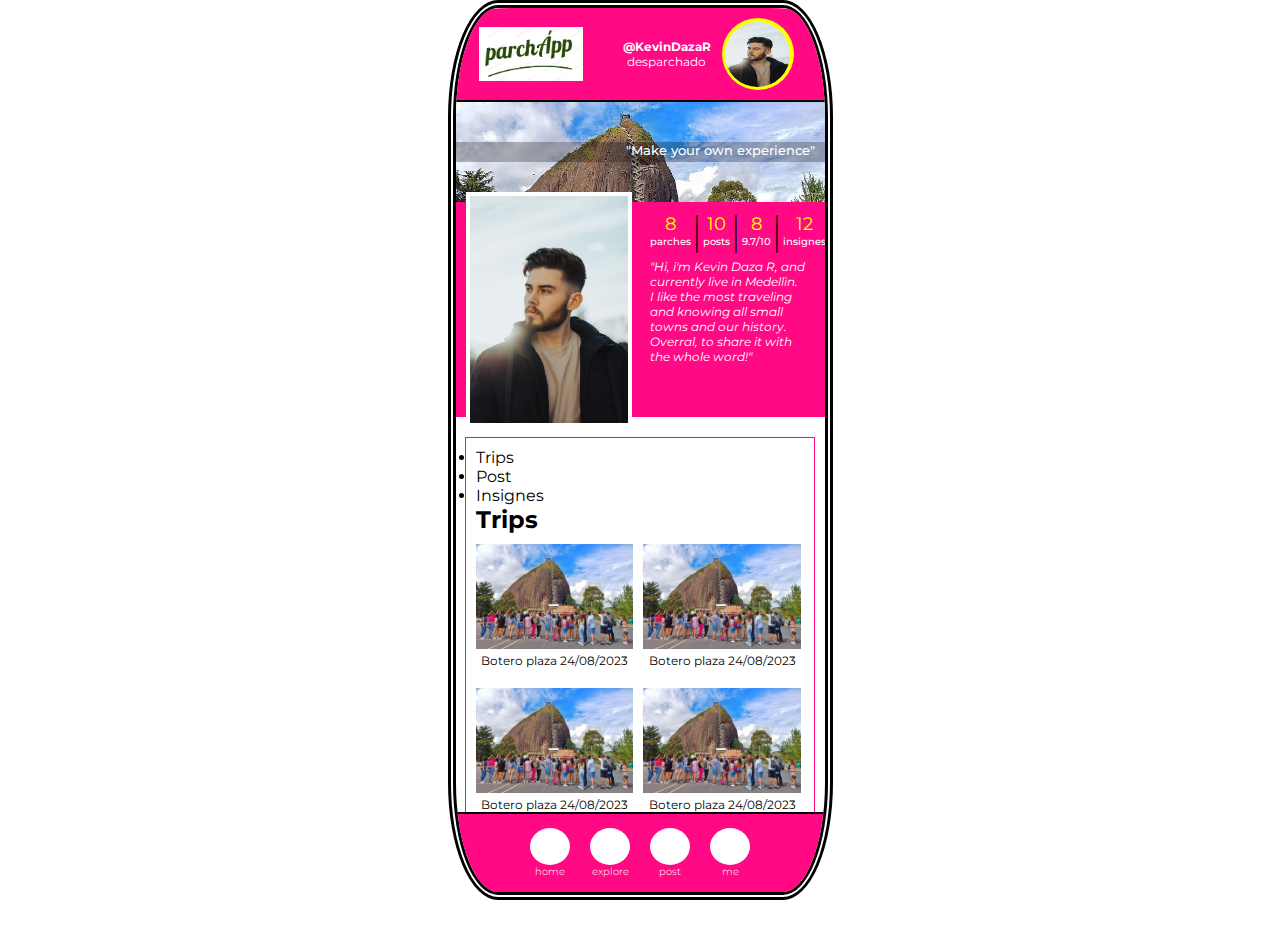
==== html/me.html @ 60cec109 "Add files via upload" ====
<!DOCTYPE html>
<html lang="en">
<head>
    <meta charset="UTF-8">
    <meta name="viewport" content="width=device-width, initial-scale=1.0">
    <title>Me</title>
    <link rel="stylesheet" href="../styles/me.css">
    <link
      rel="stylesheet"
      href="https://cdnjs.cloudflare.com/ajax/libs/font-awesome/6.5.1/css/all.min.css"
      integrity="sha512-DTOQO9RWCH3ppGqcWaEA1BIZOC6xxalwEsw9c2QQeAIftl+Vegovlnee1c9QX4TctnWMn13TZye+giMm8e2LwA=="
      crossorigin="anonymous"
      referrerpolicy="no-referrer"
    />
  <link href="https://cdn.jsdelivr.net/npm/bootstrap@5.3.2/dist/css/bootstrap.min.css" rel="stylesheet" integrity="sha384-T3c6CoIi6uLrA9TneNEoa7RxnatzjcDSCmG1MXxSR1GAsXEV/Dwwykc2MPK8M2HN" crossorigin="anonymous">

  <link rel="preconnect" href="https://fonts.googleapis.com">
<link rel="preconnect" href="https://fonts.gstatic.com" crossorigin>
<link href="https://fonts.googleapis.com/css2?family=Montserrat:ital,wght@0,100;0,200;0,300;0,400;0,500;0,600;0,700;0,800;0,900;1,100;1,200;1,300;1,400;1,500;1,600;1,700;1,800;1,900&display=swap" rel="stylesheet">
</head>

<body>
    <section id="ohparch-app">

        <header>
          <div class="box-logo">
            <img src="../imgs/LOGO.png" alt="Logo OparcH!" />
          </div>
      
          <div class="box-profile">
            <div class="box-nickname">
              <h4>@KevinDazaR</h4>
              <p>
                <i class="fa-solid fa-circle"></i>
                desparchado
            </p>
            </div>
      
            <div class="box-profile-img">
              <img src="../imgs/profile_example1" alt="profile image" />
            </div>
          </div>
        </header>
      
        <main id="profile-section">
            <div class="img-portada-bg">
                <h5>"Make your own experience"</h5>
            </div>

            <div id="section-top-profile">

                <div class="box-profile-photo">
                    <img src="../imgs/profile_example1" alt="profile foto user">
                </div>

                <div class="box-container-bot-rigth-profile">
                  <i class="fa-brands fa-instagram"></i>
                  <i class="fa-brands fa-facebook"></i>
                  <i class="fa-brands fa-x-twitter"></i>
                  <i class="fa-brands fa-youtube"></i>
              </div>

                <div class="box-right-top-profile">
                    <div class="box-container-top-rigth-profile">

                        <div class="boxes-counters box-parches">
                            <span>8</span>
                            <a href="#">parches</a>
                        </div>

                        <span class="separator-boxes-counters">
                            |
                        </span>

                        <div class="boxes-counters box-posts">
                            <span>10
                            </span>
                            <a href="#">posts</a>
                        </div>
                        
                        <div class="separator-boxes-counters">
                            |
                        </div>

                        <div class="boxes-counters box-credibility">
                            <span>8</span>
                            <a href="#">9.7/10</a>
                        </div>

                        <div class="separator-boxes-counters">
                            |
                        </div>

                        <div class="boxes-counters box-insignes">
                            <span>12</span>
                            <a href="#">insignes</a>
                        </div>
                    </div>

                    <div class="box-container-mid-rigth-profile">
                        <p class="description-profile">
                            "Hi, i'm Kevin Daza R, and currently live in Medellìn. <br> 
                            I like the most traveling and knowing all small towns and our history. Overral, to share it with the whole word!"
                        </p>

                        <!-- <div class="box-container-bot-rigth-profile">
                            <i class="fa-brands fa-instagram"></i>
                            <i class="fa-brands fa-facebook"></i>
                            <i class="fa-brands fa-x-twitter"></i>
                            <i class="fa-brands fa-youtube"></i>
                        </div> -->
                    </div>
                </div>

            </div>

            <div id="section-mid-profile">
                
              <ul id="nav-tab" class="nav nav-underline" role="tablist">
                    <li class="nav-item">
                      <a class="nav-link" id="nav-trips-tab" data-bs-toggle="tab" data-bs-target="#nav-trips"
                      role="tab" aria-controls="nav-trips" aria-selected="false">Trips</a>
                    </li>

                    <li class="nav-item">
                      <a class="nav-link" id="nav-post-tab" data-bs-toggle="tab" data-bs-target="#nav-post"
                      role="tab" aria-controls="nav-post" aria-selected="false">Post</a>
                    </li>

                    <li class="nav-item">
                      <a class="nav-link" id="nav-insignes-tab" data-bs-toggle="tab" data-bs-target="#nav-insignes"
                      role="tab" aria-controls="nav-insignes" aria-selected="false">Insignes</a>
                    </li>
                  
                </ul>

                <div class="tab-content" id="nav-tabContent">

                    
                    <div class="tab-pane fade p-3" id="nav-trips" role="tabpanel" aria-labelledby="nav-trips-tab">
                      <h2>Trips</h2>
                      <div class="box-container-content-to-show">

                        <div class="box-trips">
                                <img src="../imgs/peñol" alt="Trip image">
                                <p class="date-trip">
                                    Botero plaza 24/08/2023
                                </p>
                        </div>
    
                        <div class="box-trips">
                            <img src="../imgs/peñol" alt="Trip image">
                            <p class="date-trip">
                                Botero plaza 24/08/2023
                            </p>
                        </div>
    
                        <div class="box-trips">
                            <img src="../imgs/peñol" alt="Trip image">
                            <p class="date-trip">
                                Botero plaza 24/08/2023
                            </p>
                        </div>
                        
                        <div class="box-trips">
                            <img src="../imgs/peñol" alt="Trip image">
                            <p class="date-trip">
                                Botero plaza 24/08/2023
                            </p>
                        </div>
    
                        <div class="box-trips">
                            <img src="../imgs/peñol" alt="Trip image">
                            <p class="date-trip">
                                Botero plaza 24/08/2023
                            </p>
    
                        </div>
    
                        <div class="box-trips">
                            <img src="../imgs/peñol" alt="Trip image">
                            <p class="date-trip">
                                Botero plaza 24/08/2023
                            </p>
                        </div>
                        
                        <div class="more-button">
                            <i class="fa-solid fa-plus"></i>
                        </div>
                        <div class="more-button">
                            <i class="fa-solid fa-plus"></i>
                        </div>
                      </div>
                    </div>


                    <div class="tab-pane fade p-3" id="nav-post" role="tabpanel" aria-labelledby="nav-post-tab">
                      <h2>Recommended</h2>
                      <p>Lorem ipsum dolor sit amet consectetur adipisicing elit. Impedit veritatis inventore nesciunt tempore cupiditate molestiae, non ex. Sit itaque quaerat mollitia dolore quisquam veritatis eligendi unde minus, dolores sint fugit.</p>
                    </div>

                    <div class="tab-pane fade p-3" id="nav-insignes" role="tabpanel" aria-labelledby="nav-insignes-tab">
                      <h2>Insignes</h2>

                      <div class="row border">
                        <div class="col-2">
                          <p>Parche points</p>
                          <p id="parche_points">4123</p>
                        </div>
                        <div class="col-6">
                          Trip and travel more for get special insignes and up your visibility and credibility
                        </div>
                        <div class="col-4">
                          <div class="d-flex justify-content-between">
                            <p>Nivel</p>
                            <p id="levelHTML">Guide</p>
                          </div>
                          <div class="progress" role="progressbar" aria-label="Success example" aria-valuenow="25" aria-valuemin="0" aria-valuemax="100">
                            <div id="progress_bar" class="progress-bar bg-success" ></div>
                          </div>
                          <div class="text-end">
                            <p id="points_next_level">772 point to next level</p>
                          </div>
                        </div>
                    </div>

                </div>
                    
<!-- 
                <nav id="nav-options-profile">
                    <a href="">trips</a>
                    <a href="">posts</a>
                    <a href="" class="">insignes</a>
                </nav> -->

            </div>

            <div class="section-bot-profile">
                <h5>My calendar</h5>

                <div class="box-container-bot-profle">
                    <div class="box-left-calendar">
                    
                    </div>
    
                    <div class="box-right-calendar">
                        <ol class="event-calendar">
                            <ul>Travel to Santa Elena</ul>
                            <ul>Trip to North Park</ul>
                            <ul>Being personal guide for dowtown tourists</ul>
                        </ol>
                    </div>
                </div>
       
            </div>


        </main>

      
        <nav id="menu-bot">
      
          <a href="../index.html" class="boxes-menu-bot box-home">
            <i class="fa-solid fa-house"></i>
            <span>home</span>
          </div>
      
          <a href="./explore.html" class="boxes-menu-bot box-explore">
            <i class="fa-solid fa-house"></i>
            <span>explore</span>
          </div>
      
          <a href="./post.html" class="boxes-menu-bot box-post">
            <i class="fa-solid fa-house"></i>
            <span>post</span>
          </div>
      
          <a href="me.html" class="boxes-menu-bot box-me">
            <i class="fa-solid fa-user"></i>
            <span>me</span>
      
          </nav>
      
      </section>
      

      <script src="https://cdn.jsdelivr.net/npm/bootstrap@5.3.2/dist/js/bootstrap.bundle.min.js" integrity="sha384-C6RzsynM9kWDrMNeT87bh95OGNyZPhcTNXj1NW7RuBCsyN/o0jlpcV8Qyq46cDfL" crossorigin="anonymous"></script>
</body>



</html>
---- styles/me.css ----
/* Reset atributes*/

* {
  text-decoration: none;
  margin: 0;
  padding: 0;
  box-sizing: border-box;
  text-decoration: none !important;
  font-family: "Montserrat", sans-serif !important;
}


::-webkit-scrollbar {
  display: none;
}

/*RESET BUTTONS*/

button {
  border: none;
  margin: 0;
  padding: 0;
  width: auto;
  overflow: visible;

  background: transparent;
  color: inherit;
  font: inherit;
  line-height: normal;
}

/*VARIABLES */

:root {
  --main-pink-color: #ff0984;
  --main-bg-color: white;
  --color-navs-bar: #f8f2f2;
  --desparchado-status: rgb(3, 168, 66);
  --green-text: rgb(59, 182, 59);
}

body {
  width: auto;
}

#ohparch-app {
  margin: auto;
  width: 385px;
  height: 100vh;
  border: black 8px double;
  border-radius: 13%;
  overflow-x: hidden;
  overflow-y: scroll;
  position: relative;
}

header {
  width: 100%;
  display: flex;
  justify-content: space-around;
  background-color: var(--main-pink-color);
  border-bottom: black 2px solid;
  padding: 10px;
  border-radius: 15% 15% 0% 0%;
  position: sticky;
  top: 0;
  z-index: 99;
}

.box-logo {
  width: 30%;
  display: flex;
  align-items: center;
}

.box-logo img {
  width: 100%;
}

.box-profile {
  width: 55%;
  display: flex;
  justify-content: center;
  align-items: center;
}

.box-nickname {
  width: 52%;
  text-align: end;
  font-size: 12px;
  color: white;
  margin-right: 5px;
  text-align: center;
}

.box-nickname p > i {
  color: var(--desparchado-status);
}

.box-profile-img {
  width: 72px;
  height: 72px;
  border-radius: 50%;
  background-color: yellow;
  display: flex;
  justify-content: center;
  align-items: center;
}

.box-profile-img img {
  width: 65px;
  height: 65px;
  border-radius: 50%;
}




/*END HEADER NAV*/

/* START PROFILE SECTION */

/* END PROFILE SECTION */

#profile-section {
  width: 100%;
  height: auto;
}

.img-portada-bg {
  width: 100%;
  height: 100px;
  background-size: cover;
  background-image: url(../imgs/peñol);
  background-position-y: -20px;
  background-repeat: no-repeat;
  display: flex;
  justify-content: end;
  align-items: center;
}

.img-portada-bg h5 {
  height: 20px;
  width: 100%;
  text-align: right;
  padding-right: 10px;
  background-color: rgba(0, 0, 0, 0.262);
  color: white;
  font-weight: 500;
}

#section-top-profile {
  width: 100%;
  height: 215px;
  background-color: var(--main-pink-color);
  display: flex;
  position: relative;
  margin-bottom: 20px;
}

.box-profile-photo {
  width: 45%;
  height: 235px;
  border: white 4px solid;
  display: flex;
  justify-content: center;
  align-content: center;
  position: absolute;
  top: -10px;
  margin-left: 10px;
}

.box-profile-photo img {
  width: 100%;
  height: auto;
}

.box-container-bot-rigth-profile {
  width: 50%;
  height: 95%;
  position: relative;
  bottom: 0;
  margin-top: 10px;
  display: flex;
  gap: 5px;
  z-index: 999;
  right: 18px;
  justify-content: end;
  align-items: end;
}

.box-container-bot-rigth-profile i {
  color: white;
}

.box-container-bot-rigth-profile i:hover {
  color: aqua;
  cursor: pointer;
}

.box-right-top-profile {
  width: 50%;
  position: relative;
  height: 100%;
  display: flex;
  flex-direction: column;
  justify-content: flex-start;
}

.box-container-top-rigth-profile {
  width: auto;
  margin: 0px 10px 0px 10px;
  display: flex;
  justify-content: space-around;
  align-items: center;
}

.boxes-counters {
  width: 60px;
  display: flex;
  flex-direction: column;
  justify-content: center;
  align-items: center;
}

.boxes-counters span {
  font-size: 18px;
  color: rgb(255, 255, 0);
}

.boxes-counters a {
  font-size: 10px;
  color: white;
  font-weight: 500;
}

.separator-boxes-counters {
  font-size: 40px;
  font-weight: 200;
  margin: 4px 0px 4px 0px;
}

.box-container-mid-rigth-profile {
  width: 100%;
  height: auto;
  padding: 0px 10px 0px 10px;
}

.description-profile {
  font-size: 12px;
  color: white;
  font-style: italic;
}


#section-mid-profile {
  width: 95%;
  margin: auto;
  border: #ff0984 1px solid;
  padding: 10px;
}

#nav-options-profile {
  width: 100%;
  display: flex;
  justify-content: space-around;
  align-items: center;
}

#nav-options-profile {
  width: 60%;
  display: flex;
  justify-content: space-around;
  align-items: center;
}

#nav-options-profile a {
  border-bottom: white 4px solid;
}

#nav-options-profile a:first-of-type {
  border-bottom: #ff0984 4px solid;
}

.box-container-content-to-show {
  width: 100%;
  display: flex;
  flex-wrap: wrap;
  gap: 10px;
}

.box-trips {
  margin-top: 10px;
  width: 48%;
  height: auto;
}

.box-trips img {
  width: 100%;
}

.date-trip {
  width: 100%;
}

.date-trip {
  width: 100%;
  text-align: center;
  font-size: 12px;
}

.more-button {
  width: 48%;
  display: flex;
  justify-content: center;
  align-items: center;
}

.more-button i {
  display: flex;
  justify-content: center;
  align-items: center;
  font-size: 30px;
  font-weight: 200;
  width: 50px;
  height: 50px;
  background-color: aliceblue;
  border-radius: 50%;
  padding: 10px;
}

.section-bot-profile {
  margin-top: 10px;
  width: 100%;
  height: auto;
  padding: 10px;
  background-color: var(--main-pink-color);
}

.section-bot-profile h5 {
  font-size: 16px;
  color: white;
  margin-bottom: 10px;
  text-align: center;
}

.box-container-bot-profle {
  width: 100%;

  display: flex;
  justify-content: space-around;
  align-content: center;
  gap: 10px;
}

.box-left-calendar {
  width: 55%;
  background-color: white;
}

.box-right-calendar {
  width: 45%;
  height: auto;
  color: white;
}

.event-calendar {
  width: 100%;
  padding: 5px;
  display: flex;
  flex-direction: column;
  gap: 5px;
}

.event-calendar ul {
  padding: 5px;
  font-size: 12px;
  width: 100%;
  border: white 1px solid;
  font-weight: 500;
}

/*BOT MENU - FIXED */

#menu-bot {
  width: 100%;
  height: 80px;
  background-color: var(--main-pink-color);
  display: flex;
  justify-content: center;
  align-items: center;
  gap: 10px;
  bottom: 0;
  position: sticky;
  border-top: black 2px solid;
}

.boxes-menu-bot {
  width: 50px;
  height: 50px;
  display: flex;
  flex-direction: column;
  justify-content: center;
  align-items: center;
}

.boxes-menu-bot i {
  width: 40px;
  height: 40px;
  display: flex;
  justify-content: center;
  align-items: center;
  background-color: white;
  border-radius: 50%;
}

.boxes-menu-bot span {
  font-size: 10px;
  font-weight: 300;
  color: white;
}
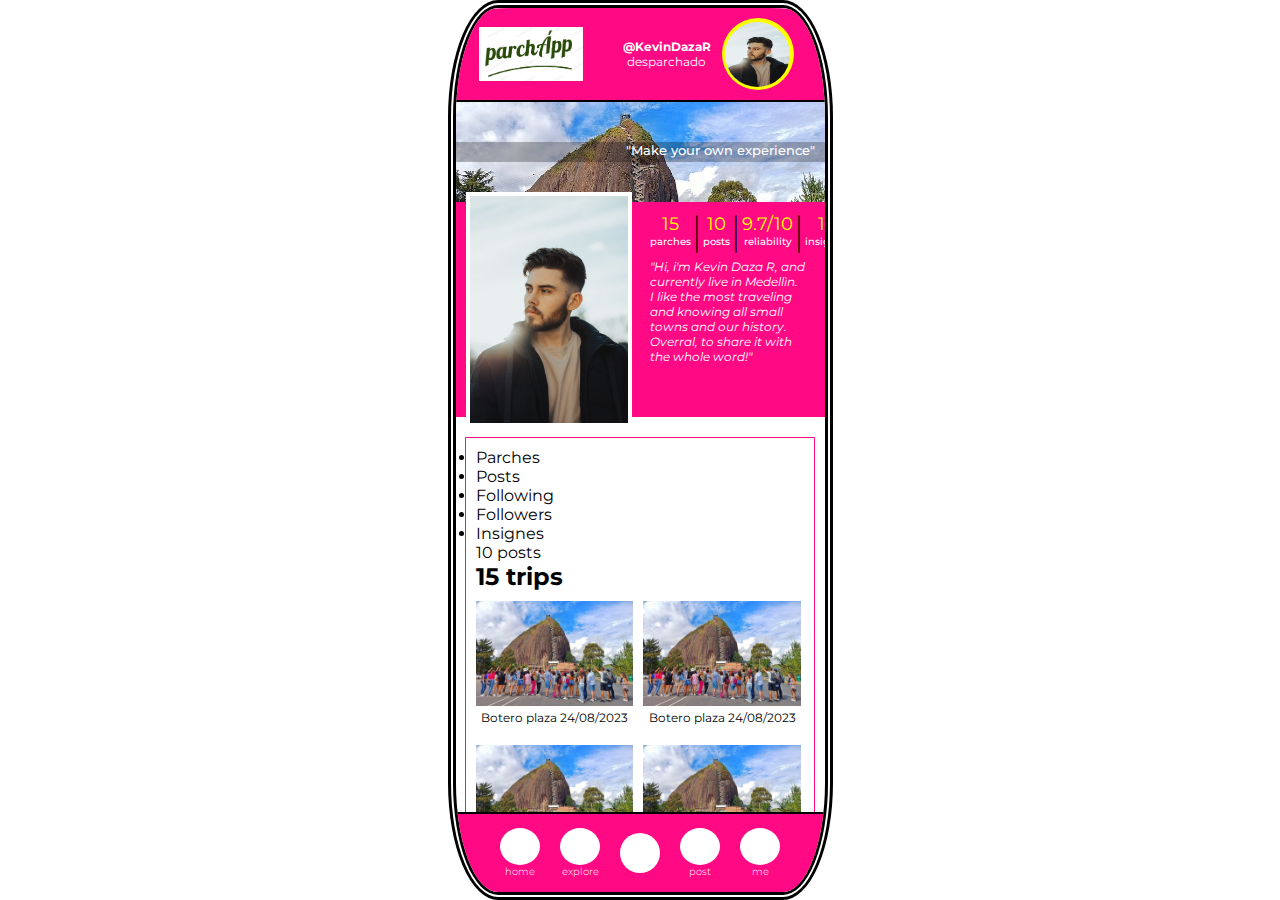
==== commit f1392237: "Add files via upload" ====
--- a/html/me.html
+++ b/html/me.html
@@ -64,7 +64,7 @@
                     <div class="box-container-top-rigth-profile">
 
                         <div class="boxes-counters box-parches">
-                            <span>8</span>
+                            <span>15</span>
                             <a href="#">parches</a>
                         </div>
 
@@ -83,8 +83,8 @@
                         </div>
 
                         <div class="boxes-counters box-credibility">
-                            <span>8</span>
-                            <a href="#">9.7/10</a>
+                            <span>9.7/10</span>
+                            <a href="#">reliability</a>
                         </div>
 
                         <div class="separator-boxes-counters">
@@ -117,89 +117,406 @@
             <div id="section-mid-profile">
                 
               <ul id="nav-tab" class="nav nav-underline" role="tablist">
-                    <li class="nav-item">
-                      <a class="nav-link" id="nav-trips-tab" data-bs-toggle="tab" data-bs-target="#nav-trips"
-                      role="tab" aria-controls="nav-trips" aria-selected="false">Trips</a>
-                    </li>
-
-                    <li class="nav-item">
-                      <a class="nav-link" id="nav-post-tab" data-bs-toggle="tab" data-bs-target="#nav-post"
-                      role="tab" aria-controls="nav-post" aria-selected="false">Post</a>
-                    </li>
-
-                    <li class="nav-item">
-                      <a class="nav-link" id="nav-insignes-tab" data-bs-toggle="tab" data-bs-target="#nav-insignes"
-                      role="tab" aria-controls="nav-insignes" aria-selected="false">Insignes</a>
-                    </li>
+
+                  <li class="nav-item">
+                    <a class="nav-link" id="nav-trips-tab" data-bs-toggle="tab" data-bs-target="#nav-trips"
+                    role="tab" aria-controls="nav-trips" aria-selected="false">Parches</a>
+                  </li>
+
+                  <li class="nav-item">
+                    <a class="nav-link" id="nav-posts-tab" data-bs-toggle="tab" data-bs-target="#nav-posts"
+                    role="tab" aria-controls="nav-posts" aria-selected="false">Posts</a>
+                  </li>
+
+                  <li class="nav-item">
+                    <a class="nav-link" id="nav-following-tab" data-bs-toggle="tab" data-bs-target="#nav-following"
+                    role="tab" aria-controls="nav-folfollowingowers" aria-selected="false">Following</a>
+                  </li>
+
+                  <li class="nav-item">
+                    <a class="nav-link" id="nav-followers-tab" data-bs-toggle="tab" data-bs-target="#nav-followers"
+                    role="tab" aria-controls="nav-followers" aria-selected="false">Followers</a>
+                  </li>
+
+                  <li class="nav-item">
+                    <a class="nav-link" id="nav-insignes-tab" data-bs-toggle="tab" data-bs-target="#nav-insignes"
+                    role="tab" aria-controls="nav-insignes" aria-selected="false">Insignes</a>
+                  </li>
+                
+              </ul>
+
+                <div class="tab-content" id="nav-tabContent">
                   
-                </ul>
-
-                <div class="tab-content" id="nav-tabContent">
-
-                    
-                    <div class="tab-pane fade p-3" id="nav-trips" role="tabpanel" aria-labelledby="nav-trips-tab">
-                      <h2>Trips</h2>
-                      <div class="box-container-content-to-show">
-
-                        <div class="box-trips">
-                                <img src="../imgs/peñol" alt="Trip image">
-                                <p class="date-trip">
-                                    Botero plaza 24/08/2023
-                                </p>
-                        </div>
-    
-                        <div class="box-trips">
-                            <img src="../imgs/peñol" alt="Trip image">
-                            <p class="date-trip">
-                                Botero plaza 24/08/2023
-                            </p>
-                        </div>
-    
-                        <div class="box-trips">
-                            <img src="../imgs/peñol" alt="Trip image">
-                            <p class="date-trip">
-                                Botero plaza 24/08/2023
-                            </p>
-                        </div>
-                        
-                        <div class="box-trips">
-                            <img src="../imgs/peñol" alt="Trip image">
-                            <p class="date-trip">
-                                Botero plaza 24/08/2023
-                            </p>
-                        </div>
-    
-                        <div class="box-trips">
-                            <img src="../imgs/peñol" alt="Trip image">
-                            <p class="date-trip">
-                                Botero plaza 24/08/2023
-                            </p>
-    
-                        </div>
-    
-                        <div class="box-trips">
-                            <img src="../imgs/peñol" alt="Trip image">
-                            <p class="date-trip">
-                                Botero plaza 24/08/2023
-                            </p>
-                        </div>
-                        
-                        <div class="more-button">
-                            <i class="fa-solid fa-plus"></i>
-                        </div>
-                        <div class="more-button">
-                            <i class="fa-solid fa-plus"></i>
-                        </div>
-                      </div>
-                    </div>
-
-
-                    <div class="tab-pane fade p-3" id="nav-post" role="tabpanel" aria-labelledby="nav-post-tab">
-                      <h2>Recommended</h2>
-                      <p>Lorem ipsum dolor sit amet consectetur adipisicing elit. Impedit veritatis inventore nesciunt tempore cupiditate molestiae, non ex. Sit itaque quaerat mollitia dolore quisquam veritatis eligendi unde minus, dolores sint fugit.</p>
-                    </div>
-
-                    <div class="tab-pane fade p-3" id="nav-insignes" role="tabpanel" aria-labelledby="nav-insignes-tab">
+                  <div class="tab-pane fade p-3" id="nav-posts" role="tabpanel" aria-labelledby="nav-posts-tab">
+                    <p>10 posts</p>
+                  </div>
+                  
+                  <div class="tab-pane fade p-3" id="nav-trips" role="tabpanel" aria-labelledby="nav-trips-tab">
+                    <h2>15 trips</h2>
+                    <div class="box-container-content-to-show">
+
+                      <div class="box-trips">
+                              <img src="../imgs/peñol" alt="Trip image">
+                              <p class="date-trip">
+                                  Botero plaza 24/08/2023
+                              </p>
+                      </div>
+  
+                      <div class="box-trips">
+                          <img src="../imgs/peñol" alt="Trip image">
+                          <p class="date-trip">
+                              Botero plaza 24/08/2023
+                          </p>
+                      </div>
+  
+                      <div class="box-trips">
+                          <img src="../imgs/peñol" alt="Trip image">
+                          <p class="date-trip">
+                              Botero plaza 24/08/2023
+                          </p>
+                      </div>
+                      
+                      <div class="box-trips">
+                          <img src="../imgs/peñol" alt="Trip image">
+                          <p class="date-trip">
+                              Botero plaza 24/08/2023
+                          </p>
+                      </div>
+  
+                      <div class="box-trips">
+                          <img src="../imgs/peñol" alt="Trip image">
+                          <p class="date-trip">
+                              Botero plaza 24/08/2023
+                          </p>
+  
+                      </div>
+  
+                      <div class="box-trips">
+                          <img src="../imgs/peñol" alt="Trip image">
+                          <p class="date-trip">
+                              Botero plaza 24/08/2023
+                          </p>
+                      </div>
+                      
+                      <div class="more-button">
+                          <i class="fa-solid fa-plus"></i>
+                      </div>
+                      <div class="more-button">
+                          <i class="fa-solid fa-plus"></i>
+                      </div>
+                    </div>
+                  </div>
+
+
+                  <div class="tab-pane fade p-3" id="nav-followers" role="tabpanel" aria-labelledby="nav-followers-tab">
+                    <h2>698 followers</h2>
+
+                    <div class="container-followed">
+
+
+                      <div class="box-followed-account">
+                        <img src="../imgs/profile_example1" alt="Account photo profile">
+                        <div class="text-followed-account">
+                          <a href="#url del usuario seguido">@ConfamaRionegro</a>
+                          <p>Empresa</p>
+                        </div>
+                      </div>
+
+                      <div class="box-followed-account">
+                        <img src="../imgs/profile_example1" alt="Account photo profile">
+                        <div class="text-followed-account">
+                          <a href="#url del usuario seguido">@SantiagoGil12</a>
+                          <p>Persona</p>
+                        </div>
+                      </div>
+
+                      <div class="box-followed-account">
+                        <img src="../imgs/profile_example1" alt="Account photo profile">
+                        <div class="text-followed-account">
+                          <a href="#url del usuario seguido">@AlcaldiaCorcorna</a>
+                          <p>Empresa</p>
+                        </div>
+                      </div>
+
+                      <div class="box-followed-account">
+                        <img src="../imgs/profile_example1" alt="Account photo profile">
+                        <div class="text-followed-account">
+                          <a href="#url del usuario seguido">@ParqueNorte</a>
+                          <p>Empresa</p>
+                        </div>
+                      </div>
+
+                      <div class="box-followed-account">
+                        <img src="../imgs/profile_example1" alt="Account photo profile">
+                        <div class="text-followed-account">
+                          <a href="#url del usuario seguido">@ParqueNorte</a>
+                          <p>Empresa</p>
+                        </div>
+                      </div>
+
+                      <div class="box-followed-account">
+                        <img src="../imgs/profile_example1" alt="Account photo profile">
+                        <div class="text-followed-account">
+                          <a href="#url del usuario seguido">@ParqueNorte</a>
+                          <p>Empresa</p>
+                        </div>
+                      </div>
+
+                      <div class="box-followed-account">
+                        <img src="../imgs/profile_example1" alt="Account photo profile">
+                        <div class="text-followed-account">
+                          <a href="#url del usuario seguido">@ParqueNorte</a>
+                          <p>Empresa</p>
+                        </div>
+                      </div>
+
+                      <div class="box-followed-account">
+                        <img src="../imgs/profile_example1" alt="Account photo profile">
+                        <div class="text-followed-account">
+                          <a href="#url del usuario seguido">@ParqueNorte</a>
+                          <p>Empresa</p>
+                        </div>
+                      </div>
+
+                      <div class="box-followed-account">
+                        <img src="../imgs/profile_example1" alt="Account photo profile">
+                        <div class="text-followed-account">
+                          <a href="#url del usuario seguido">@ParqueNorte</a>
+                          <p>Empresa</p>
+                        </div>
+                      </div>
+
+                      <div class="box-followed-account">
+                        <img src="../imgs/profile_example1" alt="Account photo profile">
+                        <div class="text-followed-account">
+                          <a href="#url del usuario seguido">@ParqueNorte</a>
+                          <p>Empresa</p>
+                        </div>
+                      </div>
+
+
+                      <div class="box-followed-account">
+                        <img src="../imgs/profile_example1" alt="Account photo profile">
+                        <div class="text-followed-account">
+                          <a href="#url del usuario seguido">@ParqueNorte</a>
+                          <p>Empresa</p>
+                        </div>
+                      </div>
+
+                      <div class="box-followed-account">
+                        <img src="../imgs/profile_example1" alt="Account photo profile">
+                        <div class="text-followed-account">
+                          <a href="#url del usuario seguido">@ParqueNorte</a>
+                          <p>Empresa</p>
+                        </div>
+                      </div>
+
+                      <div class="box-followed-account">
+                        <img src="../imgs/profile_example1" alt="Account photo profile">
+                        <div class="text-followed-account">
+                          <a href="#url del usuario seguido">@ParqueNorte</a>
+                          <p>Empresa</p>
+                        </div>
+                      </div>
+
+                      <div class="box-followed-account">
+                        <img src="../imgs/profile_example1" alt="Account photo profile">
+                        <div class="text-followed-account">
+                          <a href="#url del usuario seguido">@ParqueNorte</a>
+                          <p>Empresa</p>
+                        </div>
+                      </div>
+
+                      <div class="box-followed-account">
+                        <img src="../imgs/profile_example1" alt="Account photo profile">
+                        <div class="text-followed-account">
+                          <a href="#url del usuario seguido">@ConfamaRionegro</a>
+                          <p>Empresa</p>
+                        </div>
+                      </div>
+
+                      <div class="box-followed-account">
+                        <img src="../imgs/profile_example1" alt="Account photo profile">
+                        <div class="text-followed-account">
+                          <a href="#url del usuario seguido">@SantiagoGil12</a>
+                          <p>Persona</p>
+                        </div>
+                      </div>
+
+                      <div class="box-followed-account">
+                        <img src="../imgs/profile_example1" alt="Account photo profile">
+                        <div class="text-followed-account">
+                          <a href="#url del usuario seguido">@AlcaldiaCorcorna</a>
+                          <p>Empresa</p>
+                        </div>
+                      </div>
+
+                      <div class="box-followed-account">
+                        <img src="../imgs/profile_example1" alt="Account photo profile">
+                        <div class="text-followed-account">
+                          <a href="#url del usuario seguido">@ParqueNorte</a>
+                          <p>Empresa</p>
+                        </div>
+                      </div>
+
+                    </div>
+                  </div>
+
+                  <div class="tab-pane fade p-3" id="nav-following" role="tabpanel" aria-labelledby="nav-following-tab">
+                    <h2>21 following</h2>
+
+                    <div class="container-followed">
+
+
+                      <div class="box-followed-account">
+                        <img src="../imgs/profile_example1" alt="Account photo profile">
+                        <div class="text-followed-account">
+                          <a href="#url del usuario seguido">@ConfamaRionegro</a>
+                          <p>Empresa</p>
+                        </div>
+                      </div>
+
+                      <div class="box-followed-account">
+                        <img src="../imgs/profile_example1" alt="Account photo profile">
+                        <div class="text-followed-account">
+                          <a href="#url del usuario seguido">@SantiagoGil12</a>
+                          <p>Persona</p>
+                        </div>
+                      </div>
+
+                      <div class="box-followed-account">
+                        <img src="../imgs/profile_example1" alt="Account photo profile">
+                        <div class="text-followed-account">
+                          <a href="#url del usuario seguido">@AlcaldiaCorcorna</a>
+                          <p>Empresa</p>
+                        </div>
+                      </div>
+
+                      <div class="box-followed-account">
+                        <img src="../imgs/profile_example1" alt="Account photo profile">
+                        <div class="text-followed-account">
+                          <a href="#url del usuario seguido">@ParqueNorte</a>
+                          <p>Empresa</p>
+                        </div>
+                      </div>
+
+                      <div class="box-followed-account">
+                        <img src="../imgs/profile_example1" alt="Account photo profile">
+                        <div class="text-followed-account">
+                          <a href="#url del usuario seguido">@ParqueNorte</a>
+                          <p>Empresa</p>
+                        </div>
+                      </div>
+
+                      <div class="box-followed-account">
+                        <img src="../imgs/profile_example1" alt="Account photo profile">
+                        <div class="text-followed-account">
+                          <a href="#url del usuario seguido">@ParqueNorte</a>
+                          <p>Empresa</p>
+                        </div>
+                      </div>
+
+                      <div class="box-followed-account">
+                        <img src="../imgs/profile_example1" alt="Account photo profile">
+                        <div class="text-followed-account">
+                          <a href="#url del usuario seguido">@ParqueNorte</a>
+                          <p>Empresa</p>
+                        </div>
+                      </div>
+
+                      <div class="box-followed-account">
+                        <img src="../imgs/profile_example1" alt="Account photo profile">
+                        <div class="text-followed-account">
+                          <a href="#url del usuario seguido">@ParqueNorte</a>
+                          <p>Empresa</p>
+                        </div>
+                      </div>
+
+                      <div class="box-followed-account">
+                        <img src="../imgs/profile_example1" alt="Account photo profile">
+                        <div class="text-followed-account">
+                          <a href="#url del usuario seguido">@ParqueNorte</a>
+                          <p>Empresa</p>
+                        </div>
+                      </div>
+
+                      <div class="box-followed-account">
+                        <img src="../imgs/profile_example1" alt="Account photo profile">
+                        <div class="text-followed-account">
+                          <a href="#url del usuario seguido">@ParqueNorte</a>
+                          <p>Empresa</p>
+                        </div>
+                      </div>
+
+
+                      <div class="box-followed-account">
+                        <img src="../imgs/profile_example1" alt="Account photo profile">
+                        <div class="text-followed-account">
+                          <a href="#url del usuario seguido">@ParqueNorte</a>
+                          <p>Empresa</p>
+                        </div>
+                      </div>
+
+                      <div class="box-followed-account">
+                        <img src="../imgs/profile_example1" alt="Account photo profile">
+                        <div class="text-followed-account">
+                          <a href="#url del usuario seguido">@ParqueNorte</a>
+                          <p>Empresa</p>
+                        </div>
+                      </div>
+
+                      <div class="box-followed-account">
+                        <img src="../imgs/profile_example1" alt="Account photo profile">
+                        <div class="text-followed-account">
+                          <a href="#url del usuario seguido">@ParqueNorte</a>
+                          <p>Empresa</p>
+                        </div>
+                      </div>
+
+                      <div class="box-followed-account">
+                        <img src="../imgs/profile_example1" alt="Account photo profile">
+                        <div class="text-followed-account">
+                          <a href="#url del usuario seguido">@ParqueNorte</a>
+                          <p>Empresa</p>
+                        </div>
+                      </div>
+
+                      <div class="box-followed-account">
+                        <img src="../imgs/profile_example1" alt="Account photo profile">
+                        <div class="text-followed-account">
+                          <a href="#url del usuario seguido">@ConfamaRionegro</a>
+                          <p>Empresa</p>
+                        </div>
+                      </div>
+
+                      <div class="box-followed-account">
+                        <img src="../imgs/profile_example1" alt="Account photo profile">
+                        <div class="text-followed-account">
+                          <a href="#url del usuario seguido">@SantiagoGil12</a>
+                          <p>Persona</p>
+                        </div>
+                      </div>
+
+                      <div class="box-followed-account">
+                        <img src="../imgs/profile_example1" alt="Account photo profile">
+                        <div class="text-followed-account">
+                          <a href="#url del usuario seguido">@AlcaldiaCorcorna</a>
+                          <p>Empresa</p>
+                        </div>
+                      </div>
+
+                      <div class="box-followed-account">
+                        <img src="../imgs/profile_example1" alt="Account photo profile">
+                        <div class="text-followed-account">
+                          <a href="#url del usuario seguido">@ParqueNorte</a>
+                          <p>Empresa</p>
+                        </div>
+                      </div>
+
+                    </div>
+                  </div>
+
+                  <div class="tab-pane fade p-3" id="nav-insignes" role="tabpanel" aria-labelledby="nav-insignes-tab">
                       <h2>Insignes</h2>
 
                       <div class="row border">
@@ -223,9 +540,9 @@
                           </div>
                         </div>
                     </div>
-
+                
                 </div>
-                    
+                  
 <!-- 
                 <nav id="nav-options-profile">
                     <a href="">trips</a>
@@ -259,27 +576,34 @@
 
       
         <nav id="menu-bot">
-      
+
           <a href="../index.html" class="boxes-menu-bot box-home">
             <i class="fa-solid fa-house"></i>
             <span>home</span>
-          </div>
-      
-          <a href="./explore.html" class="boxes-menu-bot box-explore">
+          </a>
+      
+          <a href="explore.html" class="boxes-menu-bot box-explore">
             <i class="fa-solid fa-house"></i>
             <span>explore</span>
-          </div>
-      
-          <a href="./post.html" class="boxes-menu-bot box-post">
+          </a>
+      
+          <a href="#" class="boxes-menu-bot box-publicar">
+            <i class="fa-solid fa-house"> <span>POST</span></i>
+           
+          </a>
+      
+      
+          <a href="post.html" class="boxes-menu-bot box-post">
             <i class="fa-solid fa-house"></i>
             <span>post</span>
-          </div>
+          </a>
       
           <a href="me.html" class="boxes-menu-bot box-me">
             <i class="fa-solid fa-user"></i>
             <span>me</span>
-      
-          </nav>
+          </a>
+      
+        </nav>
       
       </section>
       
